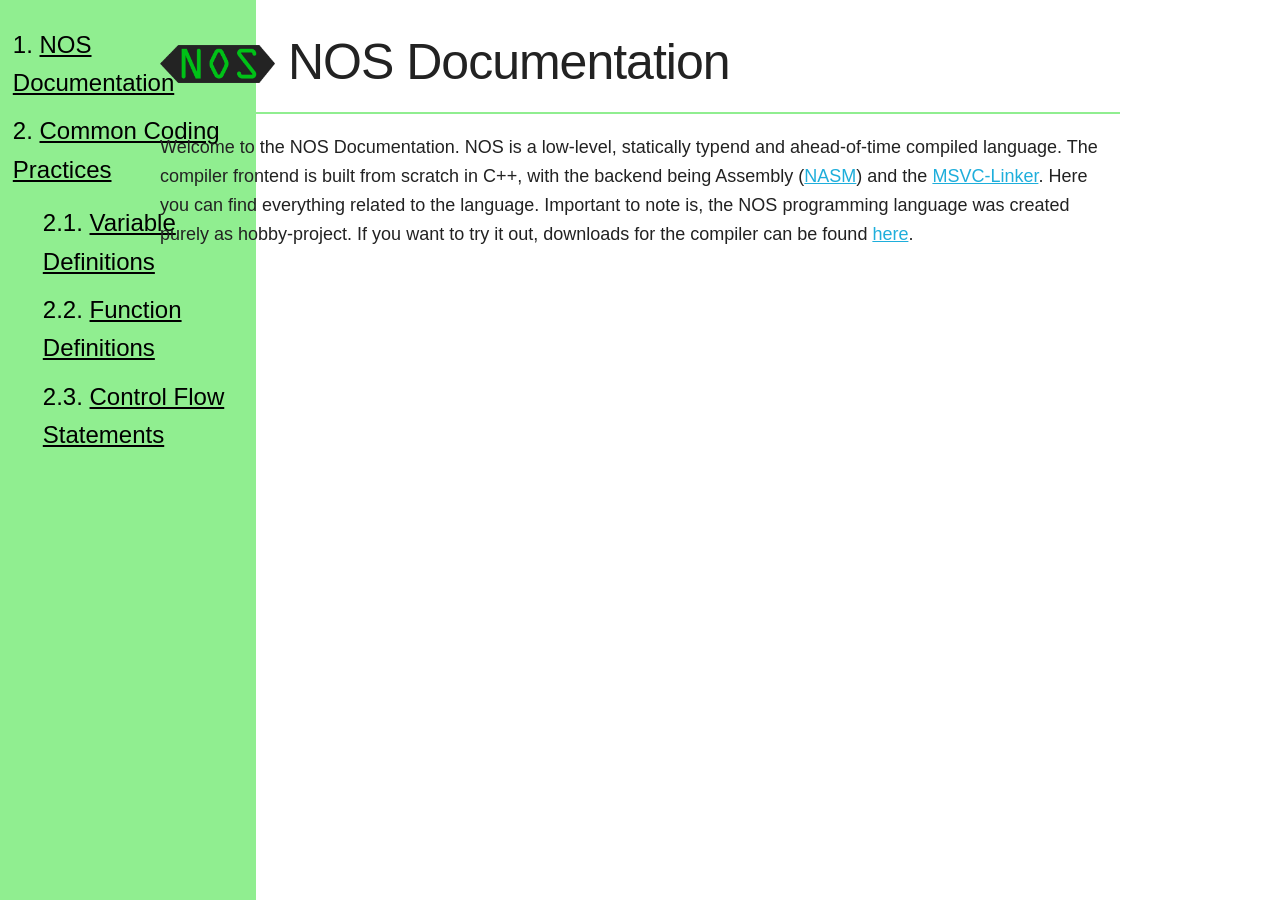
==== docs/index.html @ 5412a9b3 "Bug fixes, Testing, started work on documentation" ====
<!doctype html>
<html lang="">

<head>
  <meta charset="utf-8">
  <meta name="viewport" content="width=device-width, initial-scale=1">
  <title>NOS</title>
  <link rel="stylesheet" href="css/normalize.css">
  <link rel="stylesheet" href="css/skeleton.css">
  <link rel="stylesheet" href="css/style.css">
  <meta name="description" content="">

  <meta property="og:title" content="">
  <meta property="og:type" content="">
  <meta property="og:url" content="">
  <meta property="og:image" content="">
  <meta property="og:image:alt" content="">

  <link rel="icon" href="favicon.ico" type="image/x-icon" >

  <link rel="manifest" href="site.webmanifest">
  <meta name="theme-color" content="#fafafa">
</head>

<body>
  <div class="sidebar">
    <ol class="menu">
      <li><a href="">NOS Documentation</a></li>
      <li><a href="">Common Coding Practices</a></li>
        <ol>
          <li><a href="">Variable Definitions</a></li>
          <li><a href="">Function Definitions</a></li>
          <li><a href="">Control Flow Statements</a></li>
        </ol>
      </li>
    </ol>
  </div>
  
  <div class="container top">
	<div class="row underline">
		<div class="two columns v-center " >
			<img class="fimg" src="img/logo_full.png">
		</div>
		<div class="ten columns v-center" >
			<h1>NOS Documentation</h1>
		</div>
	</div>
  <div class="row">
    <div class="twelve columns v-center" >
			<p>Welcome to the NOS Documentation. NOS is a low-level, statically typend and ahead-of-time compiled language.
        The compiler frontend is built from scratch in C++, with the backend being Assembly (<a target="_blank" href="https://www.nasm.us/">NASM</a>) and the 
        <a target="_blank" href="https://learn.microsoft.com/de-de/cpp/build/reference/linker-options?view=msvc-170">MSVC-Linker</a>. 
        Here you can find everything related to the language. Important to note is, 
        the NOS programming language was created purely as hobby-project. If you want to try it out, downloads for the
        compiler can be found <a href="">here</a>.</p>
        
		</div>
  </div>
  </div>
  <script src="js/app.js"></script>

</body>

</html>
---- docs/css/skeleton.css ----
/*
* Skeleton V2.0.4
* Copyright 2014, Dave Gamache
* www.getskeleton.com
* Free to use under the MIT license.
* http://www.opensource.org/licenses/mit-license.php
* 12/29/2014
*/


/* Table of contents
––––––––––––––––––––––––––––––––––––––––––––––––––
- Grid
- Base Styles
- Typography
- Links
- Buttons
- Forms
- Lists
- Code
- Tables
- Spacing
- Utilities
- Clearing
- Media Queries
*/


/* Grid
–––––––––––––––––––––––––––––––––––––––––––––––––– */
.container {
  position: relative;
  width: 100%;
  max-width: 960px;
  margin: 0 auto;
  padding: 0 20px;
  box-sizing: border-box; }
.column,
.columns {
  width: 100%;
  float: left;
  box-sizing: border-box; }

/* For devices larger than 400px */
@media (min-width: 400px) {
  .container {
    width: 85%;
    padding: 0; }
}

/* For devices larger than 550px */
@media (min-width: 550px) {
  .container {
    width: 80%; }
  .column,
  .columns {
    margin-left: 4%; }
  .column:first-child,
  .columns:first-child {
    margin-left: 0; }

  .one.column,
  .one.columns                    { width: 4.66666666667%; }
  .two.columns                    { width: 13.3333333333%; }
  .three.columns                  { width: 22%;            }
  .four.columns                   { width: 30.6666666667%; }
  .five.columns                   { width: 39.3333333333%; }
  .six.columns                    { width: 48%;            }
  .seven.columns                  { width: 56.6666666667%; }
  .eight.columns                  { width: 65.3333333333%; }
  .nine.columns                   { width: 74.0%;          }
  .ten.columns                    { width: 82.6666666667%; }
  .eleven.columns                 { width: 91.3333333333%; }
  .twelve.columns                 { width: 100%; margin-left: 0; }

  .one-third.column               { width: 30.6666666667%; }
  .two-thirds.column              { width: 65.3333333333%; }

  .one-half.column                { width: 48%; }

  /* Offsets */
  .offset-by-one.column,
  .offset-by-one.columns          { margin-left: 8.66666666667%; }
  .offset-by-two.column,
  .offset-by-two.columns          { margin-left: 17.3333333333%; }
  .offset-by-three.column,
  .offset-by-three.columns        { margin-left: 26%;            }
  .offset-by-four.column,
  .offset-by-four.columns         { margin-left: 34.6666666667%; }
  .offset-by-five.column,
  .offset-by-five.columns         { margin-left: 43.3333333333%; }
  .offset-by-six.column,
  .offset-by-six.columns          { margin-left: 52%;            }
  .offset-by-seven.column,
  .offset-by-seven.columns        { margin-left: 60.6666666667%; }
  .offset-by-eight.column,
  .offset-by-eight.columns        { margin-left: 69.3333333333%; }
  .offset-by-nine.column,
  .offset-by-nine.columns         { margin-left: 78.0%;          }
  .offset-by-ten.column,
  .offset-by-ten.columns          { margin-left: 86.6666666667%; }
  .offset-by-eleven.column,
  .offset-by-eleven.columns       { margin-left: 95.3333333333%; }

  .offset-by-one-third.column,
  .offset-by-one-third.columns    { margin-left: 34.6666666667%; }
  .offset-by-two-thirds.column,
  .offset-by-two-thirds.columns   { margin-left: 69.3333333333%; }

  .offset-by-one-half.column,
  .offset-by-one-half.columns     { margin-left: 52%; }

}


/* Base Styles
–––––––––––––––––––––––––––––––––––––––––––––––––– */
/* NOTE
html is set to 62.5% so that all the REM measurements throughout Skeleton
are based on 10px sizing. So basically 1.5rem = 15px :) */
html {
  font-size: 62.5%; }
body {
  font-size: 1.5em; /* currently ems cause chrome bug misinterpreting rems on body element */
  line-height: 1.6;
  font-weight: 400;
  font-family: "Raleway", "HelveticaNeue", "Helvetica Neue", Helvetica, Arial, sans-serif;
  color: #222; }


/* Typography
–––––––––––––––––––––––––––––––––––––––––––––––––– */
h1, h2, h3, h4, h5, h6 {
  margin-top: 0;
  margin-bottom: 2rem;
  font-weight: 300; }
h1 { font-size: 4.0rem; line-height: 1.2;  letter-spacing: -.1rem;}
h2 { font-size: 3.6rem; line-height: 1.25; letter-spacing: -.1rem; }
h3 { font-size: 3.0rem; line-height: 1.3;  letter-spacing: -.1rem; }
h4 { font-size: 2.4rem; line-height: 1.35; letter-spacing: -.08rem; }
h5 { font-size: 1.8rem; line-height: 1.5;  letter-spacing: -.05rem; }
h6 { font-size: 1.5rem; line-height: 1.6;  letter-spacing: 0; }

/* Larger than phablet */
@media (min-width: 550px) {
  h1 { font-size: 5.0rem; }
  h2 { font-size: 4.2rem; }
  h3 { font-size: 3.6rem; }
  h4 { font-size: 3.0rem; }
  h5 { font-size: 2.4rem; }
  h6 { font-size: 1.5rem; }
}

p {
  margin-top: 0; }


/* Links
–––––––––––––––––––––––––––––––––––––––––––––––––– */
a {
  color: #1EAEDB; }
a:hover {
  color: #0FA0CE; }


/* Buttons
–––––––––––––––––––––––––––––––––––––––––––––––––– */
.button,
button,
input[type="submit"],
input[type="reset"],
input[type="button"] {
  display: inline-block;
  height: 38px;
  padding: 0 30px;
  color: #555;
  text-align: center;
  font-size: 11px;
  font-weight: 600;
  line-height: 38px;
  letter-spacing: .1rem;
  text-transform: uppercase;
  text-decoration: none;
  white-space: nowrap;
  background-color: transparent;
  border-radius: 4px;
  border: 1px solid #bbb;
  cursor: pointer;
  box-sizing: border-box; }
.button:hover,
button:hover,
input[type="submit"]:hover,
input[type="reset"]:hover,
input[type="button"]:hover,
.button:focus,
button:focus,
input[type="submit"]:focus,
input[type="reset"]:focus,
input[type="button"]:focus {
  color: #333;
  border-color: #888;
  outline: 0; }
.button.button-primary,
button.button-primary,
input[type="submit"].button-primary,
input[type="reset"].button-primary,
input[type="button"].button-primary {
  color: #FFF;
  background-color: #33C3F0;
  border-color: #33C3F0; }
.button.button-primary:hover,
button.button-primary:hover,
input[type="submit"].button-primary:hover,
input[type="reset"].button-primary:hover,
input[type="button"].button-primary:hover,
.button.button-primary:focus,
button.button-primary:focus,
input[type="submit"].button-primary:focus,
input[type="reset"].button-primary:focus,
input[type="button"].button-primary:focus {
  color: #FFF;
  background-color: #1EAEDB;
  border-color: #1EAEDB; }


/* Forms
–––––––––––––––––––––––––––––––––––––––––––––––––– */
input[type="email"],
input[type="number"],
input[type="search"],
input[type="text"],
input[type="tel"],
input[type="url"],
input[type="password"],
textarea,
select {
  height: 38px;
  padding: 6px 10px; /* The 6px vertically centers text on FF, ignored by Webkit */
  background-color: #fff;
  border: 1px solid #D1D1D1;
  border-radius: 4px;
  box-shadow: none;
  box-sizing: border-box; }
/* Removes awkward default styles on some inputs for iOS */
input[type="email"],
input[type="number"],
input[type="search"],
input[type="text"],
input[type="tel"],
input[type="url"],
input[type="password"],
textarea {
  -webkit-appearance: none;
     -moz-appearance: none;
          appearance: none; }
textarea {
  min-height: 65px;
  padding-top: 6px;
  padding-bottom: 6px; }
input[type="email"]:focus,
input[type="number"]:focus,
input[type="search"]:focus,
input[type="text"]:focus,
input[type="tel"]:focus,
input[type="url"]:focus,
input[type="password"]:focus,
textarea:focus,
select:focus {
  border: 1px solid #33C3F0;
  outline: 0; }
label,
legend {
  display: block;
  margin-bottom: .5rem;
  font-weight: 600; }
fieldset {
  padding: 0;
  border-width: 0; }
input[type="checkbox"],
input[type="radio"] {
  display: inline; }
label > .label-body {
  display: inline-block;
  margin-left: .5rem;
  font-weight: normal; }


/* Lists
–––––––––––––––––––––––––––––––––––––––––––––––––– */
ul {
  list-style: circle inside; }
ol {
  list-style: decimal inside; }
ol, ul {
  padding-left: 0;
  margin-top: 0; }
ul ul,
ul ol,
ol ol,
ol ul {
  margin: 1.5rem 0 1.5rem 3rem;
  font-size: 90%; }
li {
  margin-bottom: 1rem; }


/* Code
–––––––––––––––––––––––––––––––––––––––––––––––––– */
code {
  padding: .2rem .5rem;
  margin: 0 .2rem;
  font-size: 90%;
  white-space: nowrap;
  background: #F1F1F1;
  border: 1px solid #E1E1E1;
  border-radius: 4px; }
pre > code {
  display: block;
  padding: 1rem 1.5rem;
  white-space: pre; }


/* Tables
–––––––––––––––––––––––––––––––––––––––––––––––––– */
th,
td {
  padding: 12px 15px;
  text-align: left;
  border-bottom: 1px solid #E1E1E1; }
th:first-child,
td:first-child {
  padding-left: 0; }
th:last-child,
td:last-child {
  padding-right: 0; }


/* Spacing
–––––––––––––––––––––––––––––––––––––––––––––––––– */
button,
.button {
  margin-bottom: 1rem; }
input,
textarea,
select,
fieldset {
  margin-bottom: 1.5rem; }
pre,
blockquote,
dl,
figure,
table,
p,
ul,
ol,
form {
  margin-bottom: 2.5rem; }


/* Utilities
–––––––––––––––––––––––––––––––––––––––––––––––––– */
.u-full-width {
  width: 100%;
  box-sizing: border-box; }
.u-max-full-width {
  max-width: 100%;
  box-sizing: border-box; }
.u-pull-right {
  float: right; }
.u-pull-left {
  float: left; }


/* Misc
–––––––––––––––––––––––––––––––––––––––––––––––––– */
hr {
  margin-top: 3rem;
  margin-bottom: 3.5rem;
  border-width: 0;
  border-top: 1px solid #E1E1E1; }


/* Clearing
–––––––––––––––––––––––––––––––––––––––––––––––––– */

/* Self Clearing Goodness */
.container:after,
.row:after,
.u-cf {
  content: "";
  display: table;
  clear: both; }


/* Media Queries
–––––––––––––––––––––––––––––––––––––––––––––––––– */
/*
Note: The best way to structure the use of media queries is to create the queries
near the relevant code. For example, if you wanted to change the styles for buttons
on small devices, paste the mobile query code up in the buttons section and style it
there.
*/


/* Larger than mobile */
@media (min-width: 400px) {}

/* Larger than phablet (also point when grid becomes active) */
@media (min-width: 550px) {}

/* Larger than tablet */
@media (min-width: 750px) {}

/* Larger than desktop */
@media (min-width: 1000px) {}

/* Larger than Desktop HD */
@media (min-width: 1200px) {}
---- docs/css/style.css ----
.v-center {
  margin: auto;
}

.h-center {
	text-align: center;
}

.fimg {
  margin-top: 10%;
  width: 90%;
  height: auto;
}

.underline {
  border-bottom: 2px lightgreen solid;
  margin-bottom: 2%;
}

.top {
  margin-top: 2.5%;
}

.sidebar {
  overflow: auto;
  position: fixed;
  height: 100vh;
  width: 20vw;
  left: 0;
  top: 0;
  background-color: lightgreen;
}

p {
  font-size: large;
}

.menu {
  margin-top: 10%;
  margin-left: 5%;
}

.menu li, .menu a{
  font-size: x-large;
  color: black;
}

ol > li::marker { 
  content: counters(list-item, '.') '. '; 
}
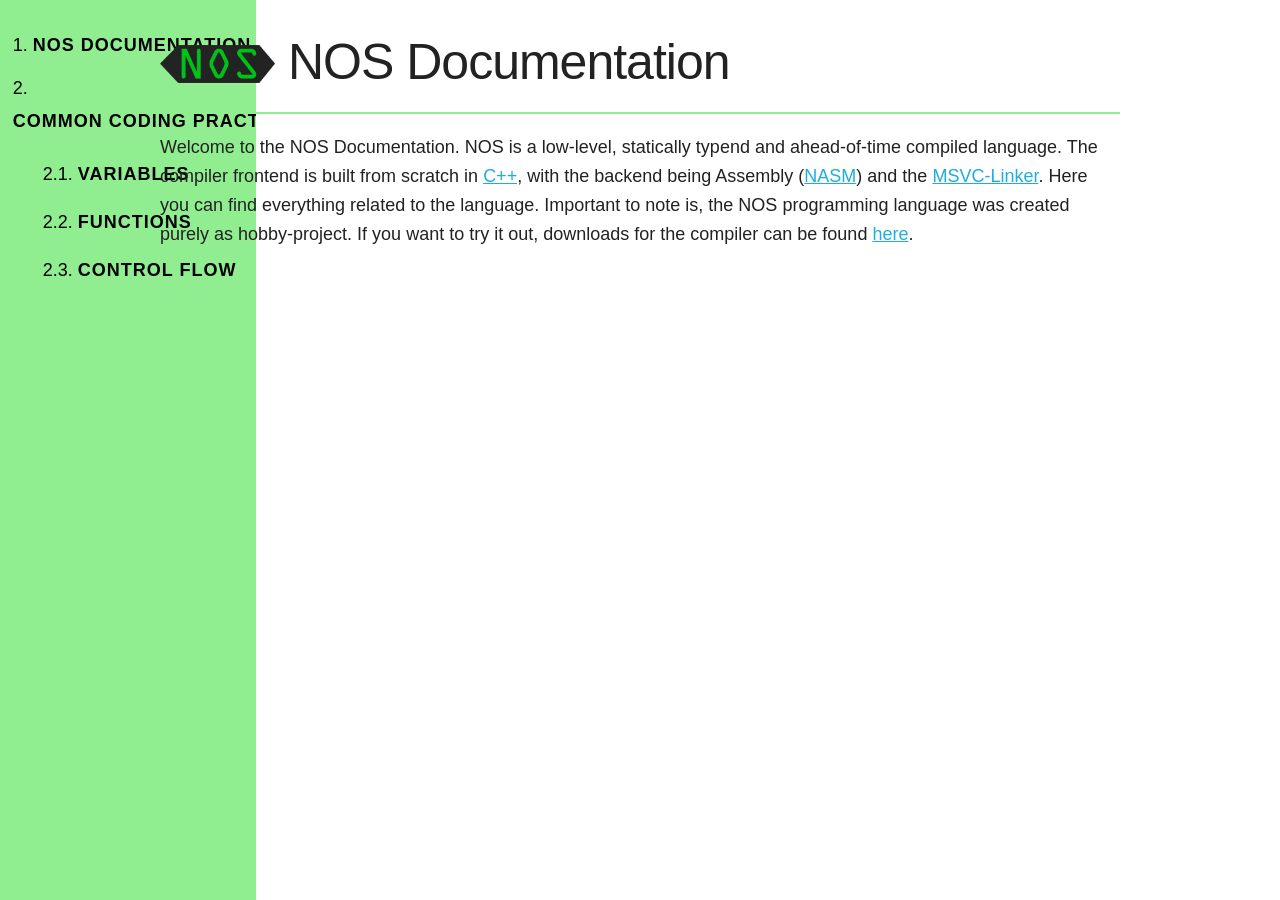
==== commit 3c238470: "Parser Rewrite done" ====
--- a/docs/index.html
+++ b/docs/index.html
@@ -23,42 +23,28 @@
 </head>
 
 <body>
-  <div class="sidebar">
-    <ol class="menu">
-      <li><a href="">NOS Documentation</a></li>
-      <li><a href="">Common Coding Practices</a></li>
-        <ol>
-          <li><a href="">Variable Definitions</a></li>
-          <li><a href="">Function Definitions</a></li>
-          <li><a href="">Control Flow Statements</a></li>
+  <aside>
+    <nav>
+      <div class="sidebar">
+        <ol class="menu">
+          <li><button id="nos_docs" >NOS Documentation</button></li>
+          <li><button id="coding_practices">Common Coding Practices</button></li>
+            <ol>
+              <li><button id="var_def">Variables</button></li>
+              <li><button id="func_def">Functions</button></li>
+              <li><button id="control_flow">Control Flow</button></li>
+            </ol>
+          </li>
         </ol>
-      </li>
-    </ol>
-  </div>
+      </div>
+    </nav>
+  </aside>
   
-  <div class="container top">
-	<div class="row underline">
-		<div class="two columns v-center " >
-			<img class="fimg" src="img/logo_full.png">
-		</div>
-		<div class="ten columns v-center" >
-			<h1>NOS Documentation</h1>
-		</div>
-	</div>
-  <div class="row">
-    <div class="twelve columns v-center" >
-			<p>Welcome to the NOS Documentation. NOS is a low-level, statically typend and ahead-of-time compiled language.
-        The compiler frontend is built from scratch in C++, with the backend being Assembly (<a target="_blank" href="https://www.nasm.us/">NASM</a>) and the 
-        <a target="_blank" href="https://learn.microsoft.com/de-de/cpp/build/reference/linker-options?view=msvc-170">MSVC-Linker</a>. 
-        Here you can find everything related to the language. Important to note is, 
-        the NOS programming language was created purely as hobby-project. If you want to try it out, downloads for the
-        compiler can be found <a href="">here</a>.</p>
-        
-		</div>
-  </div>
+  <div class="container top" id="content">
+
   </div>
   <script src="js/app.js"></script>
 
 </body>
-
+<script src="js/app.js"></script>
 </html>
--- a/docs/css/style.css
+++ b/docs/css/style.css
@@ -40,9 +40,19 @@
   margin-left: 5%;
 }
 
-.menu li, .menu a{
-  font-size: x-large;
+.menu li, .menu button{
+  font-size: large;
   color: black;
+}
+
+.menu button {
+  border: none;
+  margin: 0;
+  padding: 0;
+}
+
+.menu button:hover {
+  color: rgb(90, 90, 90);
 }
 
 ol > li::marker { 
